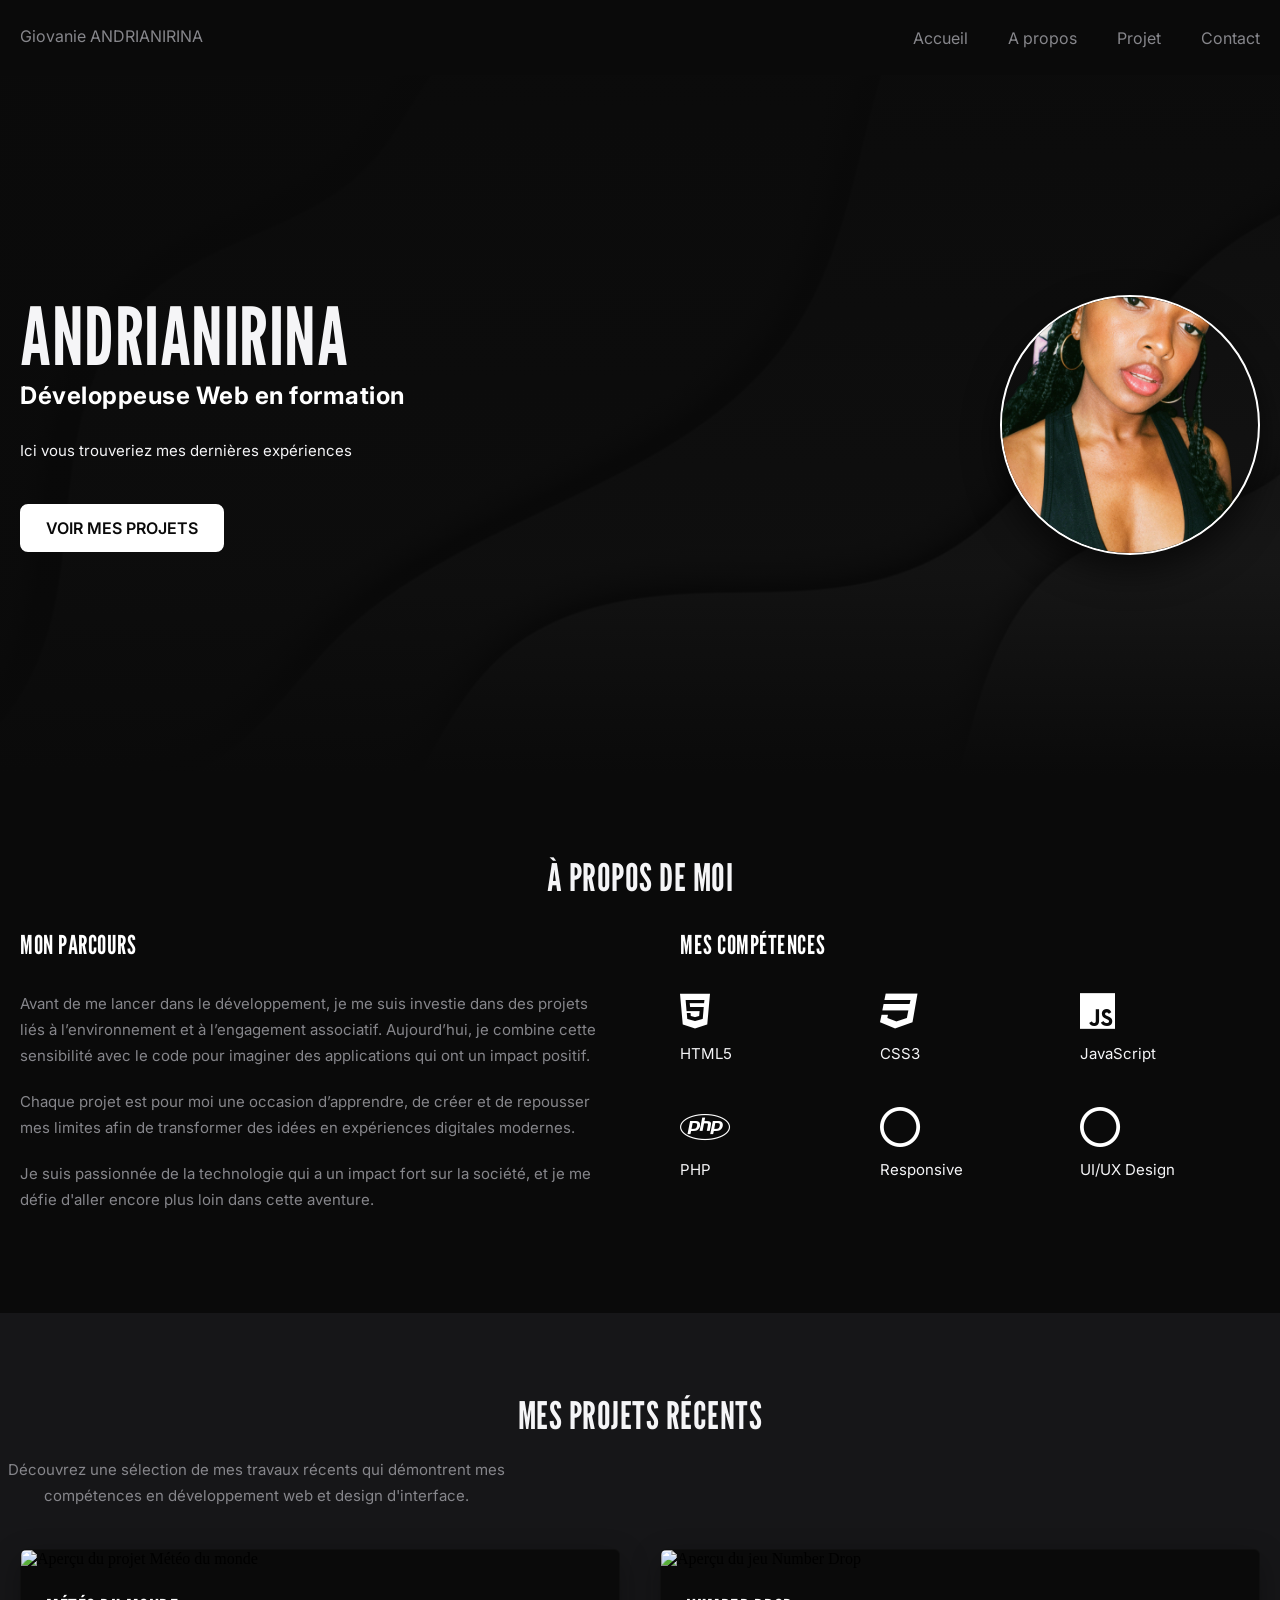
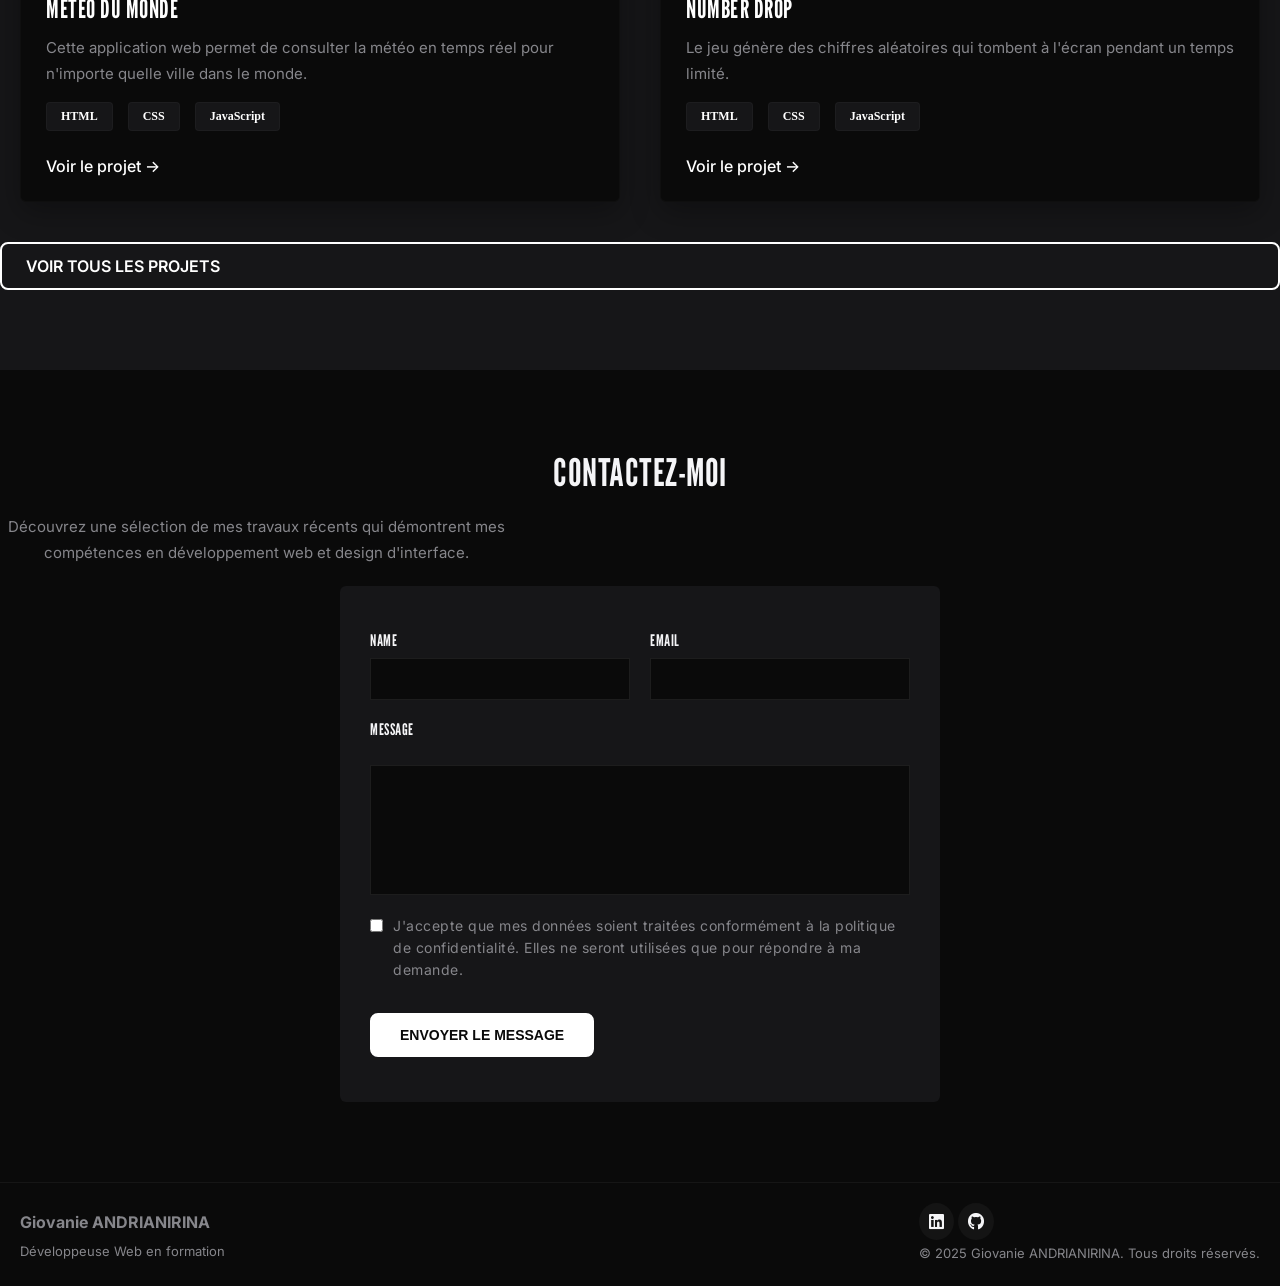
==== index.html @ 3a03ee60 "fix:done" ====
<!DOCTYPE html>
<html lang="fr">
<head>
    <meta charset="UTF-8">
    <meta name="viewport" content="width=device-width, initial-scale=1.0">
    <title>Portfolio - Giovanie ANDRIANIRINA</title>
    <link rel="stylesheet" href="https://cdnjs.cloudflare.com/ajax/libs/font-awesome/6.5.0/css/all.min.css">
    <link rel="stylesheet" href="CSS/style.css">
    <link rel="preconnect" href="https://fonts.googleapis.com">
<link rel="preconnect" href="https://fonts.gstatic.com" crossorigin>
<link href="https://fonts.googleapis.com/css2?family=Archivo:ital,wght@0,100..900;1,100..900&family=Arimo:ital,wght@0,400..700;1,400..700&family=Crimson+Text:ital,wght@0,400;0,600;0,700;1,400;1,600;1,700&family=Inter:ital,opsz,wght@0,14..32,100..900;1,14..32,100..900&family=League+Gothic&family=Montserrat:ital,wght@0,100..900;1,100..900&family=Open+Sans:ital,wght@0,300..800;1,300..800&family=Outfit:wght@100..900&family=Permanent+Marker&family=Prata&family=Raleway:ital,wght@0,100..900;1,100..900&family=Roboto+Mono:ital,wght@0,100..700;1,100..700&family=Roboto:ital,wght@0,100..900;1,100..900&family=Shrikhand&family=Supermercado+One&family=Zen+Dots&display=swap" rel="stylesheet">
</head>
<body>
    <header>
        <div>
            <a href="/">
                Giovanie ANDRIANIRINA
            </a>
            <nav>
                <ul>
                    <li><a href="/">Accueil</a></li>
                    <li><a href="about.html">A propos</a></li>
                    <li><a href="projects.html">Projet</a></li>
                    <li><a href="contact.html">Contact</a></li>
                </ul>
            </nav>
            <i id="burgerMenu" class="fa-solid fa-bars"></i>
        </div>
    </header>

    <main>
        <!-- SECTION 1  -->
        <section id="section1">
            <div class="secdiv1">
                <div>
                    <h1>ANDRIANIRINA</h1>
                    <h2 class="hsec1">Développeuse Web en formation</h2>
                    <p class="psec1">Ici vous trouveriez mes dernières expériences</p>
                    <a class="btn" href="projects.html">Voir mes projets</a>
                </div>
                <img src="img/photo-Photoroom.png" alt="profil">
            </div>
        </section>

        <!-- SECTION 2 : A PROPOS & COMPETENCES -->
        <section id="section2">
            <h2>À propos de moi</h2>
            <div class="divsec2">
                <div class="divsec200">
                    <h3>Mon parcours</h3>
                    <p>Avant de me lancer dans le développement, je me suis investie dans des projets liés à l’environnement et à l’engagement associatif. Aujourd’hui, je combine cette sensibilité avec le code pour imaginer des applications qui ont un impact positif.</p>
                    <p>Chaque projet est pour moi une occasion d’apprendre, de créer et de repousser mes limites afin de transformer des idées en expériences digitales modernes.</p>
                    <p>Je suis passionnée de la technologie qui a un impact fort sur la société, et je me défie d'aller encore plus loin dans cette aventure.</p>   
                </div>
                
                <div class="divsec22">
                    <h3>Mes compétences</h3>
                    <div class="divsec20">
                        <div>
                            <i class="fa-brands fa-html5"></i>
                            <p>HTML5</p>
                        </div>
                        <div>
                            <i class="fa-brands fa-css3"></i>
                            <p>CSS3</p>
                        </div>
                        <div>
                            <i class="fa-brands fa-js"></i>
                            <p>JavaScript</p>
                        </div>
                    </div>
                    <div class="divsec21">
                        <div>
                            <i class="fa-brands fa-php"></i>
                            <p>PHP</p>
                        </div>
                        <div>
                            <i class="fa-regular fa-circle"></i>
                            <p>Responsive</p>
                        </div>
                        <div>
                            <i class="fa-regular fa-circle"></i>
                            <p>UI/UX Design</p>
                        </div>
                    </div>
                </div>
            </div>
        </section>

        <!-- SECTION 3 : PROJETS -->
        <section id="section3">
            <div class="secdiv3">
                <h2>Mes projets récents</h2>
                <p class="psec">Découvrez une sélection de mes travaux récents qui démontrent mes compétences en développement web et design d'interface.</p>
                
                <div class="secdiv30">
                    <article>
                        <img src="img/meteo.png" alt="Aperçu du projet Météo du monde">
                        <div>
                            <h3>Météo du monde</h3>
                            <p>Cette application web permet de consulter la météo en temps réel pour n'importe quelle ville dans le monde.</p>
                            <ul>
                                <li>HTML</li>
                                <li>CSS</li>
                                <li>JavaScript</li>
                            </ul>
                            <a href="#">Voir le projet →</a>
                        </div>
                    </article>

                    <article>
                        <img src="img/numb1-Photoroom.png" alt="Aperçu du jeu Number Drop">
                        <div>
                            <h3>Number Drop</h3>
                            <p>Le jeu génère des chiffres aléatoires qui tombent à l'écran pendant un temps limité.</p>
                            <ul>
                                <li>HTML</li>
                                <li>CSS</li>
                                <li>JavaScript</li>
                            </ul>
                            <a href="#">Voir le projet →</a>
                        </div>
                    </article>
                </div>
                <a class="btn1" href="#">Voir tous les projets</a>
            </div>
        </section>

        <!-- SECTION 4 : CONTACT -->
        <section id="section4">
            <h2>Contactez-moi</h2>
            <p class="psec">Découvrez une sélection de mes travaux récents qui démontrent mes compétences en développement web et design d'interface.</p>
            
            <div class="div500">
                <form action="#">
                    <div class="div501">
                        <div>
                            <label for="nomClient">Name</label> <br>
                            <input type="text" id="nomClient">
                        </div>
                        <div class="formAA">
                            <label for="emailClient">Email</label> <br>
                            <input type="email" id="emailClient">
                        </div>
                    </div>
                    
                    <label for="demande">Message</label> <br>
                    <textarea id="demande" name="message"></textarea>
                    
                    <div class="check">
                        <input type="checkbox" id="rgpd">
                        <label for="rgpd">J'accepte que mes données soient traitées conformément à la politique de confidentialité. Elles ne seront utilisées que pour répondre à ma demande.</label>
                    </div>
                    
                    <button type="submit" class="submit">Envoyer le message</button>
                </form>
            </div>
        </section>
    </main>

    <footer>
        <div class="footerdiv">
            <div>
                <a class="logo" href="/">
                    Giovanie ANDRIANIRINA
                </a>
                <p>Développeuse Web en formation</p>
            </div>
            <div>
                <div class="idiv">
                    <a href="https://www.linkedin.com/in/giovanie-andrianirina-7b397926a/" aria-label="LinkedIn"><i class="fa-brands fa-linkedin"></i></a> 
                    <a href="https://github.com/Jojo123850" aria-label="GitHub"><i class="fa-brands fa-github"></i></a>  
                </div>
                <div>
                    <p>© 2025 Giovanie ANDRIANIRINA. Tous droits réservés.</p>
                </div>
            </div>
        </div>    
    </footer>
</body>
</html>
---- CSS/style.css ----
* {
    margin: 0;
    scroll-behavior: smooth;
    box-sizing: border-box;
}

:root {

    --color1: #0A0A0A;   /* Noir pur ultra-profond */
    --color2: #161618;   /* Gris de fonderie pour les cartes */
    --color3: #FFFFFF;   /* Éléments clés et boutons en blanc pur */
    --color4: #F5F5F7;   /* Texte principal blanc argenté */
    --color5: #86868B;   /* Texte secondaire gris Apple */
    --color6: #DB8084;
}

#burgerMenu {
    display: none;
}

a {
    text-decoration: none;
    color: var(--color5); 
    position: relative;
    padding-bottom: 4px;
    transition: color 0.3s cubic-bezier(0.25, 0.8, 0.25, 1);
}

/* Effet de ligne qui se dessine au survol */
a::after {
    content: '';
    position: absolute;
    width: 100%;
    transform: scaleX(0);
    height: 1px;
    bottom: 0;
    left: 0;
    background-color: var(--color3);
    transform-origin: bottom right;
    transition: transform 0.3s cubic-bezier(0.25, 0.8, 0.25, 1);
}

a:hover {
    color: var(--color3); 
}

a:hover::after {
    transform: scaleX(1);
    transform-origin: bottom left;
}

li {
    list-style: none;
}

ul {
    padding-left: 0;
}

p, a {
    font-family: "Inter", sans-serif;
}

h1, h2, h3, label {
    font-family: "League Gothic", sans-serif;
    text-transform: uppercase;
    letter-spacing: 0.5px;
}

h3, .btn1 {
    color: var(--color3);
}

.btn1 {
    display: block;
       background-color: transparent;
    color: var(--color3);
  
    padding: 12px 24px;
    border: 2px solid var(--color3);
    place-self: center;
    margin-top: 20px;
    font-weight: 600;
    text-transform: uppercase;
    cursor: pointer;
    transition: all 0.3s cubic-bezier(0.25, 0.8, 0.25, 1);
    border-radius: 8px;
}

.btn1:hover {
  background-color: var(--color3); 
    color: var(--color1);
    transform: translateY(-3px);
    box-shadow: 0 10px 20px rgba(255, 255, 255, 0.08);
}

label {
    font-size: 16px;
    color: var(--color4);
}

h1 {
    font-weight: 700;
    font-size: clamp(45px, 7vw, 80px);
    line-height: 0.95;
    color: var(--color4);
}

h2 {
    font-weight: 700;
    font-size: 38px;
    line-height: 44px;
    text-align: center;
    color: var(--color4);
}

p {
    font-weight: 400;
    font-size: 15px;
    line-height: 26px;
    color: var(--color5);
}

i {
    font-size: 40px;
    color: var(--color3);
    transition: transform 0.3s ease;
}

h3 {
    font-weight: 600;
    font-size: 26px;
    line-height: 32px;
}

.btn {
    color: var(--color1);
    background-color: var(--color3);
    padding: 12px 24px;
    border: 2px solid var(--color3);
    display: block;
    place-self: center;
    margin-top: 20px;
    font-weight: 600;
    text-transform: uppercase;
    transition: all 0.3s cubic-bezier(0.25, 0.8, 0.25, 1);
    border-radius: 8px;
}

.btn:hover {
    background-color: transparent;
    color: var(--color3);
    transform: translateY(-3px);
    box-shadow: 0 10px 20px rgba(255, 255, 255, 0.08);
}

.psec {
    padding-top: 20px;
    width: 40%;
    place-self: center;
    padding-bottom: 20px;
    text-align: center;
    color: var(--color5);
}

.submit {
    display: inline-block;              
    font-weight: 600;
    font-size: 14px;
    text-transform: uppercase;
    margin-top: 20px;
    padding: 12px 28px;
    color: var(--color1);
    background-color: var(--color3);
    place-self: flex-start;
    border: 2px solid var(--color3);
    cursor: pointer;
    transition: all 0.3s cubic-bezier(0.25, 0.8, 0.25, 1);
    border-radius: 8px;
}

.submit:hover {
    background-color: transparent;
    color: var(--color3);
    transform: translateY(-2px);
}
            

header {
    background-color:#0A0A0A;
    position: sticky;
    top: 0;
    z-index: 8;
}

header div {
    max-width: 1536px;
    margin: auto;
    height: 75px;
    display: flex;
    justify-content: space-between;
    overflow-x: hidden;
    align-items: center;
    padding: 20px;
}

header div h2, header div p {
    color: #121212;
}

header div h2 a::after {
    display: none; 
}

header nav ul {
    display: flex;
    gap: 40px;
}

header nav ul li a {
color: var(--color5);
}

header nav ul li a:hover {
color: var(--color3);
}

header nav ul li a::after {
    background-color: var(--color3); 
}

header nav ul li {
    opacity: 0;
    transform: translateY(20px);
    animation: fadeInUp 0.6s cubic-bezier(0.25, 1, 0.5, 1) forwards;
}

header nav ul li:nth-child(1) { animation-delay: 0.1s; }
header nav ul li:nth-child(2) { animation-delay: 0.4s; }
header nav ul li:nth-child(3) { animation-delay: 0.6s; }
header nav ul li:nth-child(4) { animation-delay: 0.8s; }



#section1, #sec1page4,#sec1page2 {
    background-image: linear-gradient( to bottom, rgba(10, 10, 10, 0.96) 0%, rgba(10, 10, 10, 0.88) 70%,var(--color1) 100%), url(../img/grisfonce.jpg);
    background-repeat: no-repeat;
    background-size: cover;
    background-position: center;
    width: 100%;
    height: 700px;
    align-content: center;
     overflow-x: hidden;  
}

#section1 .secdiv1, #sec1page4 .secdiv1 {
    max-width: 1536px;
    margin: auto;
    display: flex;
    flex-wrap: wrap;
    justify-content: space-between;
    align-items: center;
    padding: 20px;
}


#section1 .secdiv1 div {
    opacity: 0;
    transform: translateY(30px);
    animation: fadeInUp 0.8s cubic-bezier(0.25, 1, 0.5, 1) forwards;
    animation-delay: 0.5s;
}

#section1 .secdiv1 h2, #sec1page4 .secdiv1 h2 {
    padding-bottom: 20px;
    color: var(--color3);
    text-align: start;
    font-family: "Inter", sans-serif; 
    text-transform: none;
    font-size: 24px;
}

#section1 .secdiv1 p, #sec1page4 .secdiv1 p {
    padding-bottom: 20px;
    color: var(--color4);
}

#section1 .secdiv1 .btn, #sec1page4 .secdiv1 .btn {
    display: inline-block;
}

#section1 .secdiv1 img, #sec1page4 .secdiv1 img {
    width: 260px;
    height: 260px;
    object-fit: cover;
    border-radius: 50%;
    border: 2px solid var(--color3);
    box-shadow: 0px 15px 35px rgba(0,0,0,0.6);
    
    opacity: 0;
    transform: scale(0.9);
    animation: fadeInScale 0.8s cubic-bezier(0.25, 1, 0.5, 1) forwards;
    animation-delay: 0.7s;
}

/* SECTION 2 - À PROPOS & COMPÈTENCES */
#section2 {
    max-width: 1536px;
    margin: auto;
    padding: 20px;
    padding-top: 80px;
    padding-bottom: 80px;
    overflow-x: hidden;
    background-color: var(--color1);
}

#section2 h2 {
    padding-bottom: 30px;
}

#section2 .divsec200 h3 {
    padding-bottom: 30px;
}

#section2 .divsec200 p {
    padding-bottom: 20px;
    color: var(--color5);
}

.divsec2 {
    display: grid;
    grid-template-columns: 1fr 1fr;
    gap: 80px;
}

.divsec2 h3 {
    padding-bottom: 30px;
}

.divsec2 .divsec20, .divsec2 .divsec21 {
    display: grid;
    grid-template-columns: 1fr 1fr 1fr;
    gap: 20px;
    padding-bottom: 40px;
}


.divsec2 .divsec20 article, .divsec2 .divsec21 article {
    text-align-last: center;
    background-color: var(--color2);
    padding: 25px 15px;
    border-radius: 4px;
    border: 1px solid rgba(255, 255, 255, 0.02);
    transition: all 0.4s cubic-bezier(0.25, 0.8, 0.25, 1);

    opacity: 0;
    transform: translateY(30px);
    animation: fadeInUp 0.7s cubic-bezier(0.25, 1, 0.5, 1) forwards;
}


.divsec2 .divsec20 article:hover, .divsec2 .divsec21 article:hover {
    transform: translateY(-6px);
    border-color: rgba(255, 255, 255, 0.1);
    box-shadow: 0 12px 24px rgba(0, 0, 0, 0.5);
}

.divsec2 .divsec20 article:hover i, .divsec2 .divsec21 article:hover i {
    transform: scale(1.1);
}

.divsec2 .divsec20 p, .divsec2 .divsec21 p {
    font-size: 15px;
    color: var(--color4);
    margin-top: 10px;
}

/* SECTION 3 - PROJETS */
#section3 {
    background-color: var(--color2); 
    overflow-x: hidden;
}

#section3 .secdiv3 {
    max-width: 1536px;
    margin: auto;
    padding-top: 80px;
    padding-bottom: 80px;
}

#section3 .secdiv30 {
    display: grid;
    grid-template-columns: 1fr 1fr;
    padding-top: 30px;
    gap: 40px;
    padding: 20px;
}

#section3 .secdiv30 article {
    background-color: var(--color1); 
    box-shadow: 0px 10px 30px rgba(0, 0, 0, 0.3);
    border-radius: 6px;
    border: 1px solid rgba(255, 255, 255, 0.02);
    overflow: hidden;
    transition: all 0.4s cubic-bezier(0.25, 0.8, 0.25, 1);
}

#section3 .secdiv30 article:hover {
    transform: translateY(-4px);
    box-shadow: 0px 20px 40px rgba(0, 0, 0, 0.6);
    border-color: rgba(255, 255, 255, 0.08);
}

#section3 .secdiv30 article img {
    width: 100%; 
    height: 256px;
    object-fit: cover;
}

#section3 .secdiv30 article div {
    padding: 25px;
}

#section3 .secdiv30 article div h3 {
    margin-bottom: 10px;
}

#section3 .secdiv30 article div p {
    font-size: 15px;
    color: var(--color5);
}

#section3 .secdiv30 article div ul {
    display: flex;
    flex-wrap: wrap;
    gap: 15px;
    margin-bottom: 25px;
    margin-top: 15px;
}

#section3 .secdiv30 article div ul li {
    border-radius: 4px;
    background-color: var(--color2);
    color: var(--color3); 
    font-weight: 600;
    font-size: 12px;
    padding: 6px 14px;
    border: 1px solid rgba(255, 255, 255, 0.03);
}

#section3 .secdiv30 article div a {
    color: var(--color3);
    font-weight: 500;
}

/* SECTION 4 - CONTACT */
#section4 {
    max-width: 1536px;
    margin: auto;
    padding: 80px 0;
    overflow-x: hidden;
    background-color: var(--color1);
}

#section4 .div500 form {
    background-color: var(--color2); 
    padding: 45px 30px;
    max-width: 600px;
    margin: auto;
    display: grid;
    width: 100%;
    box-sizing: border-box;
    border-radius: 6px;
}

#section4 .div500 form input,
#section4 .div500 form textarea {
    width: 100%;
    padding: 12px;
    box-sizing: border-box;
    margin-top: 8px;
    background-color: var(--color1);
    border: 1px solid rgba(255, 255, 255, 0.08);
    color: var(--color4);
    font-family: "Inter", sans-serif;
    transition: border-color 0.3s ease;
}

#section4 .div500 form input:focus,
#section4 .div500 form textarea:focus {
    outline: none;
    border-color: var(--color3);
}

#section4 .div500 form textarea {
    height: 130px;
    resize: none;
}

#section4 .div500 form .div501 {
    display: grid;
    grid-template-columns: 1fr 1fr;
    gap: 20px;
    padding-bottom: 20px;
}

#section4 .div500 form .check {
    height: fit-content;
    display: flex;
    align-items: flex-start;
    gap: 10px;
    padding-top: 20px;
}

#section4 .div500 form .check label {
    color: var(--color5);
    font-size: 14px;
    margin-bottom: 12px;
    line-height: 22px; 
    font-family: "Inter", sans-serif;
    text-transform: none;
}

#section4 .div500 form .check input {
    width: auto;
    margin-top: 4px;
}

/* FOOTER */
footer {
    background-color: var(--color1);
    border-top: 1px solid rgba(255, 255, 255, 0.05);
    align-content: center;
}

footer .footerdiv {
    max-width: 1536px;
    margin: auto;
    display: flex;
    justify-content: space-between;
    align-items: center;
    flex-wrap: wrap;
    padding: 20px;
}

footer .footerdiv .logo {
    font-family: "Inter", sans-serif;
    font-weight: 700;
    font-size: 16px;
    line-height: 32px;
    color: var(--color5);
}

footer .footerdiv p {
    color: var(--color5);
    font-size: 13px;
}

footer .footerdiv .idiv {
    justify-self: end;
}

footer .footerdiv .idiv a > i {
    font-size: 17px;
    border-color: transparent;
    background-color: rgba(255, 255, 255, 0.04);
    color: var(--color4);
    padding: 10px;
    border-radius: 50%;
    transition: all 0.3s cubic-bezier(0.25, 0.8, 0.25, 1);
}

footer .footerdiv .idiv a > i:hover {
    background-color: var(--color3);
    color: var(--color1);
    transform: scale(1.1);
}


@keyframes fadeInUp {
    from {
        opacity: 0;
        transform: translateY(25px);
    }
    to {
        opacity: 1;
        transform: translateY(0);
    }
}

@keyframes fadeInScale {
    from {
        opacity: 0;
        transform: scale(0.9);
    }
    to {
        opacity: 1;
        transform: scale(1);
    }
}



#sec1page2 div {
    max-width: 1440px;
    margin: auto;
    position: relative;
    width: 100%;
    max-width: 900px;
    text-align: center;
}


#sec1page2 h1 {
    position: relative;
    z-index: 2; 
    font-size: 60px;
    font-weight: 800;
  color: var(--color3);
  text-align: center;
}

/* Ton image de profil en arrière-plan */
#sec1page2 img {
    position: absolute;
    top: 50%;
    left: 80%;
    transform: translate(-50%, -50%);
    object-fit: cover;
    width: 400px; 
    height: auto;
    z-index: 1;

}
#sec2page2 {
    max-width: 1536px;
    margin: auto;
    padding: 80px 20px;
    background-color: var(--color1);
}

#sec2page2 h2 {
    margin-bottom: 40px;
}

#sec2page2 > div {
    display: flex;
    justify-content: space-between;
    align-items: flex-start;
    gap: 40px;
}

/* #sec2page2 div {
    flex: 1.2;
} */

#sec2page2 div p {
    font-size: 16px;
    line-height: 28px;
    color: var(--color5);
    /* margin-bottom: 25px; */
    width: 90%;
    text-align: justify;
}

#sec2page2 img {
    width: 100%;
    max-width: 440px;
    height: 340px;
    object-fit: cover;
    border-radius: 6px;
    box-shadow: 0px 15px 35px rgba(0,0,0,0.5);
    border-radius: 16px;
}
#sec3page2{
    .sec3page2div{
        max-width: 1536px;
        margin: auto;
    }
}
#sec4page2 {
    max-width: 1536px;
    margin: auto;
    padding: 80px 20px;
    background-color: var(--color1);
}

#sec4page2 h3 {
    padding-top: 20px;
    padding-left: 20px;
}

#sec4page2 ul {
    padding-top: 20px;
    padding-left: 20px;
}


.artpage2 {
    display: grid;
    grid-template-columns: 1fr 1fr;
    gap: 40px;
    margin-top: 40px;
}

.artpage2 article {
    background-color: var(--color2);
    box-shadow: 0px 10px 30px rgba(0,0,0,0.3);
    border-radius: 6px;
    overflow: hidden; 
    transition: all 0.4s cubic-bezier(0.25, 0.8, 0.25, 1);
}

.artpage2 article:hover {
    transform: translateY(-4px);
    box-shadow: 0px 20px 40px rgba(0, 0, 0, 0.5);
}

.artpage2 article img {
    width: 100%;
    object-fit: cover;
    height: 200px;
}

.artpage2 article div {
    padding: 20px;
}

.art1page2 {
    display: grid;
    grid-template-columns: 1fr 1fr 1fr;
    gap: 40px;
    margin-top: 40px;
}

.art1page2 article {
    background-color: var(--color2);
    box-shadow: 0px 10px 30px rgba(0,0,0,0.3);
    border-radius: 6px;
    overflow: hidden;
    transition: all 0.4s cubic-bezier(0.25, 0.8, 0.25, 1);
}

.art1page2 article:hover {
    transform: translateY(-4px);
    box-shadow: 0px 20px 40px rgba(0, 0, 0, 0.5);
}

.art1page2 article img {
    width: 100%;
    object-fit: cover;
    height: 200px;
}

.art1page2 article div {
    padding: 20px;
}

/* SECTION 3 PARCOURS */
#sec3page2 {
    background-color: var(--color2);
    padding: 80px 20px;
}

#sec3page2 .artpage2 article {
    padding: 25px;
    background-color: var(--color1);
}


#sec1page4 div {
    text-align: center;
}

#sec1page4 div p {
    padding-top: 20px;
    color: var(--color4);
}

#section3 .hsec3 {
    padding-top: 80px;
}

#section3 .psec3 {
    padding-top: 40px;
    text-align: center;
}

/* RESPONSIVE DESIGN */
@media screen and (max-width: 1024px) {
    h1 {
        font-size: 48px;
        line-height: 52px;
    }

    .psec {
        width: 70%;
    }

    #sec3page2 .artpage2, 
    .art1page2 {
        grid-template-columns: 1fr;
    }
}

@media screen and (max-width: 767px) {
    header #burgerMenu {
        display: block;
        font-size: 20px;
        color: #121212; 
    }

    header nav ul {
        display: none;
    }

    #sec1page2 div {
        flex-direction: column;
        text-align: center;
        gap: 20px;
    }

    #sec1page2 h1 {
        position: static;
        width: 100%;
        font-size: 34px;
    }

    #sec1page2 img {
        width: 70%;
    }

    #sec2page2 > div {
        flex-direction: column;
        align-items: center;
        gap: 30px;
    }

    #sec2page2 div p {
        width: 100%;
    }

    #sec2page2 article {
        width: 100%;
    }

    #sec2page2 img {
        width: 100%;
        max-width: 100%;
    }

    #sec3page2 .artpage2,
    #sec4page2 .art1page2 {
        grid-template-columns: 1fr;
        gap: 40px;
    }

    #section2 .divsec2 {
        grid-template-columns: 1fr;
    }

    #section3 {
        padding: 0;
    }

    #section3 .secdiv30 {
        padding: 0;
        grid-template-columns: 1fr;
    }

    #section4 h2 {
        padding: 20px;
        justify-self: start;
    }

    #section4 .div501 {
        grid-template-columns: 1fr;
    }

    h2 {
        padding: 20px;
        justify-self: start;
    }

    .psec {
        padding: 20px;
        width: 90%;
        text-align: justify;
    }

    .btn {
        margin-top: 50px;
    }

    .footerdiv {
        display: grid;
        grid-template-columns: 1fr;
        text-align: center;
        gap: 20px;
    }
}
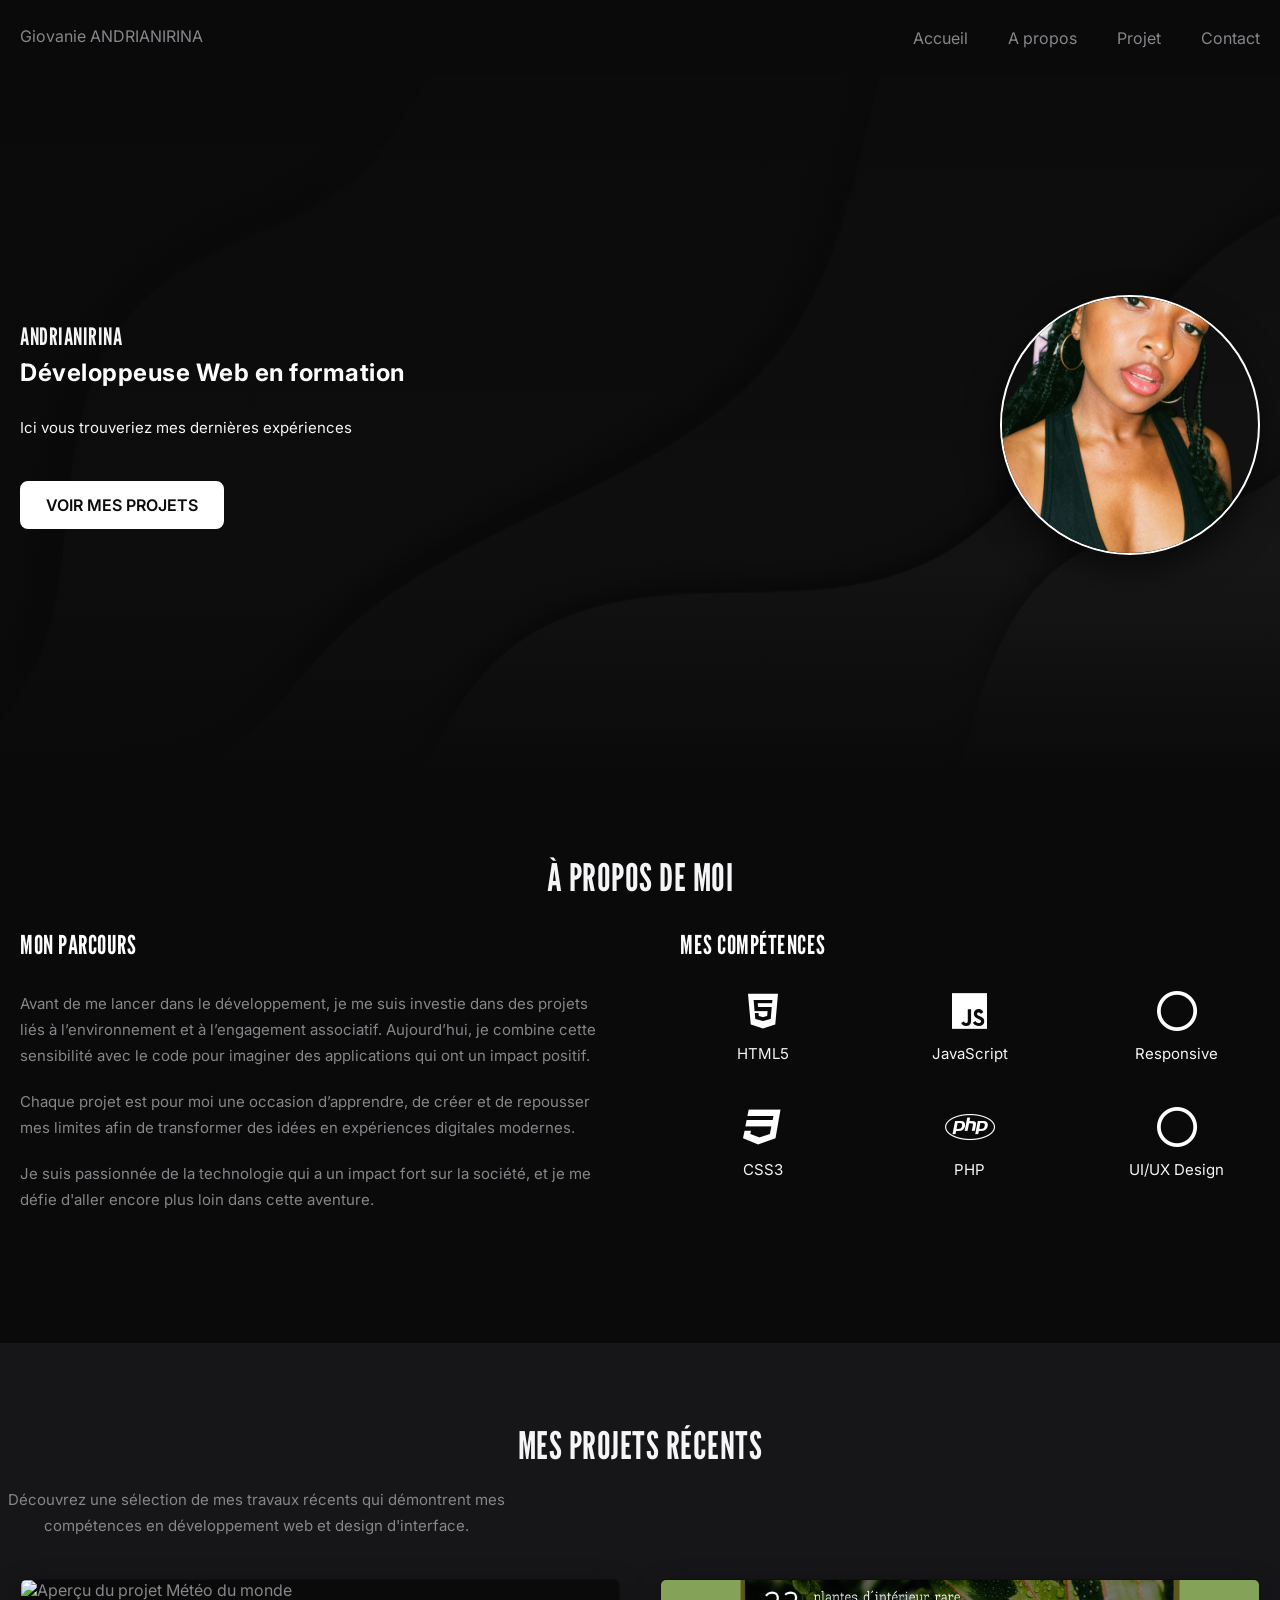
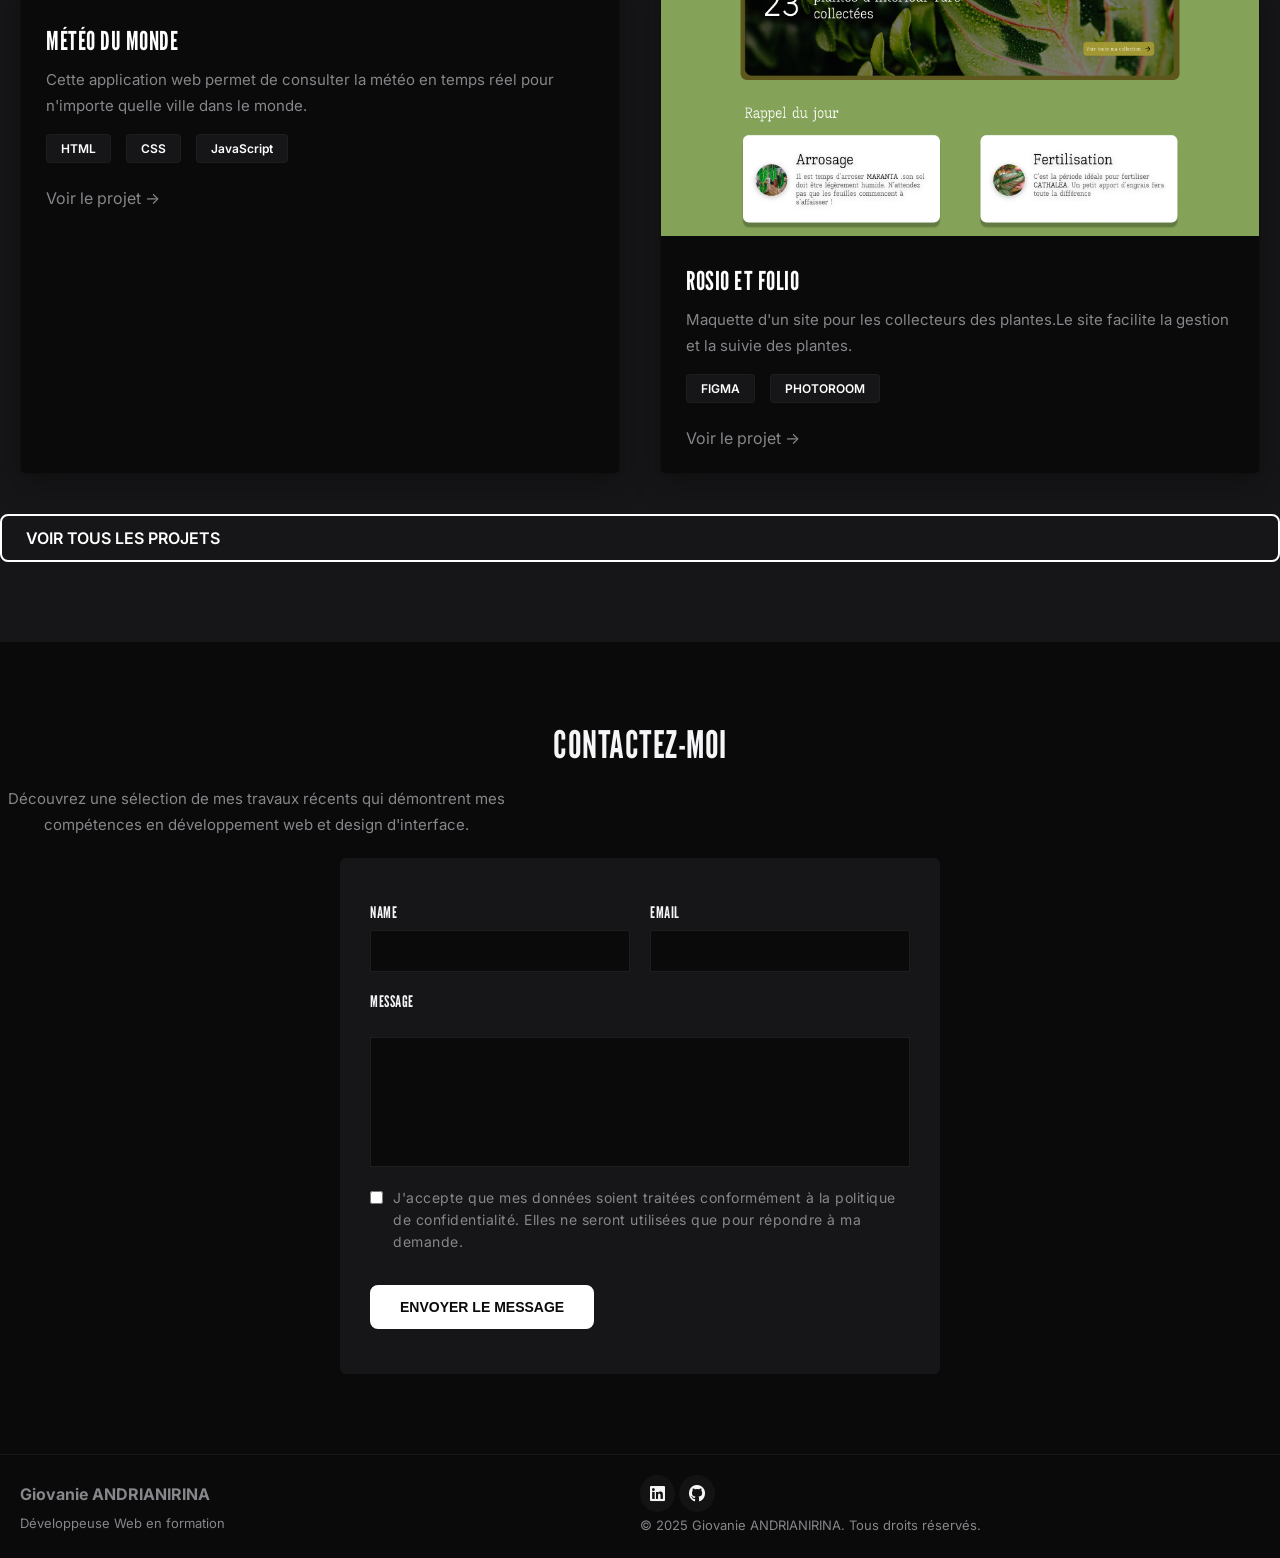
==== commit 3972beaf: "fix:all done" ====
--- a/index.html
+++ b/index.html
@@ -55,32 +55,38 @@
                 
                 <div class="divsec22">
                     <h3>Mes compétences</h3>
-                    <div class="divsec20">
-                        <div>
-                            <i class="fa-brands fa-html5"></i>
-                            <p>HTML5</p>
+                    <div class="divsec220">
+                        <div class="divsec20">
+                            <div>
+                                <i class="fa-brands fa-html5"></i>
+                                <p>HTML5</p>
+                            </div>
+                            <div>
+                                <i class="fa-brands fa-css3"></i>
+                                <p>CSS3</p>
+                            </div>
                         </div>
-                        <div>
-                            <i class="fa-brands fa-css3"></i>
-                            <p>CSS3</p>
+                        <div class="divsec21">
+                            <div>
+                                <i class="fa-brands fa-js"></i>
+                                <p>JavaScript</p>
+                            </div>
+                            <div>
+                                <i class="fa-brands fa-php"></i>
+                                <p>PHP</p>
+                            </div>
                         </div>
-                        <div>
-                            <i class="fa-brands fa-js"></i>
-                            <p>JavaScript</p>
-                        </div>
-                    </div>
-                    <div class="divsec21">
-                        <div>
-                            <i class="fa-brands fa-php"></i>
-                            <p>PHP</p>
-                        </div>
-                        <div>
-                            <i class="fa-regular fa-circle"></i>
-                            <p>Responsive</p>
-                        </div>
-                        <div>
-                            <i class="fa-regular fa-circle"></i>
-                            <p>UI/UX Design</p>
+    
+                        <div class="divsec221">
+            
+                            <div>
+                                <i class="fa-regular fa-circle"></i>
+                                <p>Responsive</p>
+                            </div>
+                            <div>
+                                <i class="fa-regular fa-circle"></i>
+                                <p>UI/UX Design</p>
+                            </div>
                         </div>
                     </div>
                 </div>
@@ -94,35 +100,39 @@
                 <p class="psec">Découvrez une sélection de mes travaux récents qui démontrent mes compétences en développement web et design d'interface.</p>
                 
                 <div class="secdiv30">
-                    <article>
-                        <img src="img/meteo.png" alt="Aperçu du projet Météo du monde">
-                        <div>
-                            <h3>Météo du monde</h3>
-                            <p>Cette application web permet de consulter la météo en temps réel pour n'importe quelle ville dans le monde.</p>
-                            <ul>
-                                <li>HTML</li>
-                                <li>CSS</li>
-                                <li>JavaScript</li>
-                            </ul>
-                            <a href="#">Voir le projet →</a>
-                        </div>
-                    </article>
+                    <div class="div30">
+                        <a  href="https://jojo123850.github.io/M-t-o/">
+                            <img src="img/meteo.png" alt="Aperçu du projet Météo du monde">
+                            <div>
+                                <h3>Météo du monde</h3>
+                                <p>Cette application web permet de consulter la météo en temps réel pour n'importe quelle ville dans le monde.</p>
+                                <ul>
+                                    <li>HTML</li>
+                                    <li>CSS</li>
+                                    <li>JavaScript</li>
+                                </ul>
+                                <span>Voir le projet →</span>
+                            </div>
+                        </a>
+                    </div>
 
-                    <article>
-                        <img src="img/numb1-Photoroom.png" alt="Aperçu du jeu Number Drop">
-                        <div>
-                            <h3>Number Drop</h3>
-                            <p>Le jeu génère des chiffres aléatoires qui tombent à l'écran pendant un temps limité.</p>
-                            <ul>
-                                <li>HTML</li>
-                                <li>CSS</li>
-                                <li>JavaScript</li>
-                            </ul>
-                            <a href="#">Voir le projet →</a>
-                        </div>
-                    </article>
+                    <div class="div30">
+                        <a href="https://www.figma.com/design/Xdx1nTCN4vUjDWHxYKu2yQ/Rose-Folio?t=Odwl8aSvwLU2ypdu-0">
+                            <img src="img/accueilfigma.png" alt="Aperçu du jeu Number Drop">
+                            <div>
+                                <h3>Rosio et Folio</h3>
+                                <p>Maquette d'un site pour les collecteurs des plantes.Le site facilite la gestion et la suivie  des plantes.</p>
+                                <ul>
+                                    <li>FIGMA</li>
+                                    <li>PHOTOROOM</li>
+                                </ul>
+                                <span>Voir le projet →</span>
+                            </div>
+
+                        </a>
+                    </div>
                 </div>
-                <a class="btn1" href="#">Voir tous les projets</a>
+                <a class="btn1" href="projects.html">Voir tous les projets</a>
             </div>
         </section>
 
@@ -172,7 +182,7 @@
                     <a href="https://github.com/Jojo123850" aria-label="GitHub"><i class="fa-brands fa-github"></i></a>  
                 </div>
                 <div>
-                    <p>© 2025 Giovanie ANDRIANIRINA. Tous droits réservés.</p>
+                    <p class="pdiv">© 2025 Giovanie ANDRIANIRINA. Tous droits réservés.</p>
                 </div>
             </div>
         </div>    
--- a/CSS/style.css
+++ b/CSS/style.css
@@ -4,13 +4,14 @@
     box-sizing: border-box;
 }
 
+/* GENERAL */
 :root {
 
-    --color1: #0A0A0A;   /* Noir pur ultra-profond */
-    --color2: #161618;   /* Gris de fonderie pour les cartes */
-    --color3: #FFFFFF;   /* Éléments clés et boutons en blanc pur */
-    --color4: #F5F5F7;   /* Texte principal blanc argenté */
-    --color5: #86868B;   /* Texte secondaire gris Apple */
+    --color1: #0A0A0A; 
+    --color2: #161618;  
+    --color3: #FFFFFF;   
+    --color4: #F5F5F7;   
+    --color5: #86868B;  
     --color6: #DB8084;
 }
 
@@ -73,7 +74,7 @@
 
 .btn1 {
     display: block;
-       background-color: transparent;
+    background-color: transparent;
     color: var(--color3);
   
     padding: 12px 24px;
@@ -101,8 +102,6 @@
 
 h1 {
     font-weight: 700;
-    font-size: clamp(45px, 7vw, 80px);
-    line-height: 0.95;
     color: var(--color4);
 }
 
@@ -185,7 +184,7 @@
     transform: translateY(-2px);
 }
             
-
+/* HEADER */
 header {
     background-color:#0A0A0A;
     position: sticky;
@@ -235,6 +234,7 @@
     animation: fadeInUp 0.6s cubic-bezier(0.25, 1, 0.5, 1) forwards;
 }
 
+/* EFFET SURVOL */
 header nav ul li:nth-child(1) { animation-delay: 0.1s; }
 header nav ul li:nth-child(2) { animation-delay: 0.4s; }
 header nav ul li:nth-child(3) { animation-delay: 0.6s; }
@@ -250,7 +250,7 @@
     width: 100%;
     height: 700px;
     align-content: center;
-     overflow-x: hidden;  
+     /* overflow-x: hidden;   */
 }
 
 #section1 .secdiv1, #sec1page4 .secdiv1 {
@@ -336,13 +336,19 @@
 .divsec2 h3 {
     padding-bottom: 30px;
 }
-
-.divsec2 .divsec20, .divsec2 .divsec21 {
+.divsec220{
     display: grid;
     grid-template-columns: 1fr 1fr 1fr;
-    gap: 20px;
+    gap: 40px;
     padding-bottom: 40px;
 }
+.divsec20, .divsec21, .divsec221{
+        text-align-last: center;
+        gap: 40px;
+
+    }
+
+
 
 
 .divsec2 .divsec20 article, .divsec2 .divsec21 article {
@@ -369,10 +375,11 @@
     transform: scale(1.1);
 }
 
-.divsec2 .divsec20 p, .divsec2 .divsec21 p {
+.divsec2 .divsec20 p, .divsec2 .divsec21 p, .divsec2 .divsec221 p {
     font-size: 15px;
     color: var(--color4);
     margin-top: 10px;
+    padding-bottom: 40px;
 }
 
 /* SECTION 3 - PROJETS */
@@ -396,7 +403,7 @@
     padding: 20px;
 }
 
-#section3 .secdiv30 article {
+#section3 .secdiv30 .div30 {
     background-color: var(--color1); 
     box-shadow: 0px 10px 30px rgba(0, 0, 0, 0.3);
     border-radius: 6px;
@@ -405,32 +412,32 @@
     transition: all 0.4s cubic-bezier(0.25, 0.8, 0.25, 1);
 }
 
-#section3 .secdiv30 article:hover {
+#section3 .secdiv30 .div30:hover {
     transform: translateY(-4px);
     box-shadow: 0px 20px 40px rgba(0, 0, 0, 0.6);
     border-color: rgba(255, 255, 255, 0.08);
 }
 
-#section3 .secdiv30 article img {
+#section3 .secdiv30 .div30 img {
     width: 100%; 
     height: 256px;
     object-fit: cover;
 }
 
-#section3 .secdiv30 article div {
+#section3 .secdiv30 .div30 div {
     padding: 25px;
 }
 
-#section3 .secdiv30 article div h3 {
+#section3 .secdiv30 .div30 div h3 {
     margin-bottom: 10px;
 }
 
-#section3 .secdiv30 article div p {
+#section3 .secdiv30 .div30 div p {
     font-size: 15px;
     color: var(--color5);
 }
 
-#section3 .secdiv30 article div ul {
+#section3 .secdiv30 .div30 div ul {
     display: flex;
     flex-wrap: wrap;
     gap: 15px;
@@ -438,7 +445,7 @@
     margin-top: 15px;
 }
 
-#section3 .secdiv30 article div ul li {
+#section3 .secdiv30 .div30 div ul li {
     border-radius: 4px;
     background-color: var(--color2);
     color: var(--color3); 
@@ -448,7 +455,7 @@
     border: 1px solid rgba(255, 255, 255, 0.03);
 }
 
-#section3 .secdiv30 article div a {
+#section3 .secdiv30 .div30 div a {
     color: var(--color3);
     font-weight: 500;
 }
@@ -536,8 +543,8 @@
 footer .footerdiv {
     max-width: 1536px;
     margin: auto;
-    display: flex;
-    justify-content: space-between;
+display: grid;
+grid-template-columns: 1fr 1Fr;
     align-items: center;
     flex-wrap: wrap;
     padding: 20px;
@@ -559,7 +566,9 @@
 footer .footerdiv .idiv {
     justify-self: end;
 }
-
+.pdiv{
+    justify-self: end;
+}
 footer .footerdiv .idiv a > i {
     font-size: 17px;
     border-color: transparent;
@@ -576,7 +585,7 @@
     transform: scale(1.1);
 }
 
-
+/* APPARTION AVEC MOUVEMENT VERS LE HAUT */
 @keyframes fadeInUp {
     from {
         opacity: 0;
@@ -588,6 +597,7 @@
     }
 }
 
+/* APPARTION AVEC EFFET ZOOM */
 @keyframes fadeInScale {
     from {
         opacity: 0;
@@ -600,7 +610,7 @@
 }
 
 
-
+/* PAGE A PROPOS */
 #sec1page2 div {
     max-width: 1440px;
     margin: auto;
@@ -620,11 +630,11 @@
   text-align: center;
 }
 
-/* Ton image de profil en arrière-plan */
+
 #sec1page2 img {
     position: absolute;
     top: 50%;
-    left: 80%;
+     left: 30%; 
     transform: translate(-50%, -50%);
     object-fit: cover;
     width: 400px; 
@@ -632,6 +642,7 @@
     z-index: 1;
 
 }
+
 #sec2page2 {
     max-width: 1536px;
     margin: auto;
@@ -650,15 +661,12 @@
     gap: 40px;
 }
 
-/* #sec2page2 div {
-    flex: 1.2;
-} */
+
 
 #sec2page2 div p {
     font-size: 16px;
     line-height: 28px;
     color: var(--color5);
-    /* margin-bottom: 25px; */
     width: 90%;
     text-align: justify;
 }
@@ -672,12 +680,12 @@
     box-shadow: 0px 15px 35px rgba(0,0,0,0.5);
     border-radius: 16px;
 }
-#sec3page2{
-    .sec3page2div{
+
+.sec3page2div{
         max-width: 1536px;
         margin: auto;
     }
-}
+
 #sec4page2 {
     max-width: 1536px;
     margin: auto;
@@ -693,6 +701,9 @@
 #sec4page2 ul {
     padding-top: 20px;
     padding-left: 20px;
+}
+#sec4page2 li{
+    color: var(--color5);
 }
 
 
@@ -756,7 +767,7 @@
     padding: 20px;
 }
 
-/* SECTION 3 PARCOURS */
+/* PAGE PARCOURS */
 #sec3page2 {
     background-color: var(--color2);
     padding: 80px 20px;
@@ -786,7 +797,7 @@
     text-align: center;
 }
 
-/* RESPONSIVE DESIGN */
+/* RESPONSIVE TABLETTE */
 @media screen and (max-width: 1024px) {
     h1 {
         font-size: 48px;
@@ -802,6 +813,8 @@
         grid-template-columns: 1fr;
     }
 }
+
+/* RESPONSIVE MOBILE */
 
 @media screen and (max-width: 767px) {
     header #burgerMenu {
@@ -813,19 +826,47 @@
     header nav ul {
         display: none;
     }
-
+    #section1 .secdiv1{
+        display: grid;
+        grid-template-columns: 1fr;
+        gap: 40px;
+    }
+    .secdiv1 h2{
+        padding-left: 0;
+    }
+    .secdiv1 img{
+        justify-self: center;
+    }
+ 
     #sec1page2 div {
         flex-direction: column;
         text-align: center;
         gap: 20px;
     }
-
+    .secdiv1 img{
+        width:200px;
+        height: 200px;
+    }
     #sec1page2 h1 {
         position: static;
         width: 100%;
         font-size: 34px;
     }
-
+    #sec2page2,#sec3page2, #sec4page2{
+        padding: 0;
+       
+    }
+    #sec2page2,#sec3page2, #sec4page2 p{
+            padding: 20px;
+        
+
+    }
+    #sec3page2{
+        padding-top: 40px;
+    }
+#sec4page2{
+    padding-top: 40px;
+}
     #sec1page2 img {
         width: 70%;
     }
@@ -884,18 +925,36 @@
 
     .psec {
         padding: 20px;
-        width: 90%;
-        text-align: justify;
+        width: 100%;
     }
 
     .btn {
         margin-top: 50px;
     }
-
-    .footerdiv {
+    .btn1{
+        margin-top: 40px;
+    }
+    .divsec220{
         display: grid;
+        grid-template-columns: 1fr ;
+        text-align: center;
+    }
+    .divsec20, .divsec21, .divsec221{
+        display: grid;
+        grid-template-columns: 1fr 1fr;
+        text-align-last: center;
+    }
+    footer .footerdiv {
+         display: grid;
         grid-template-columns: 1fr;
+        justify-content: center;
+        align-items: center;
         text-align: center;
         gap: 20px;
+
+    }
+   footer .footerdiv .idiv{
+        justify-self: center;
+        padding-bottom: 40px;
     }
 }
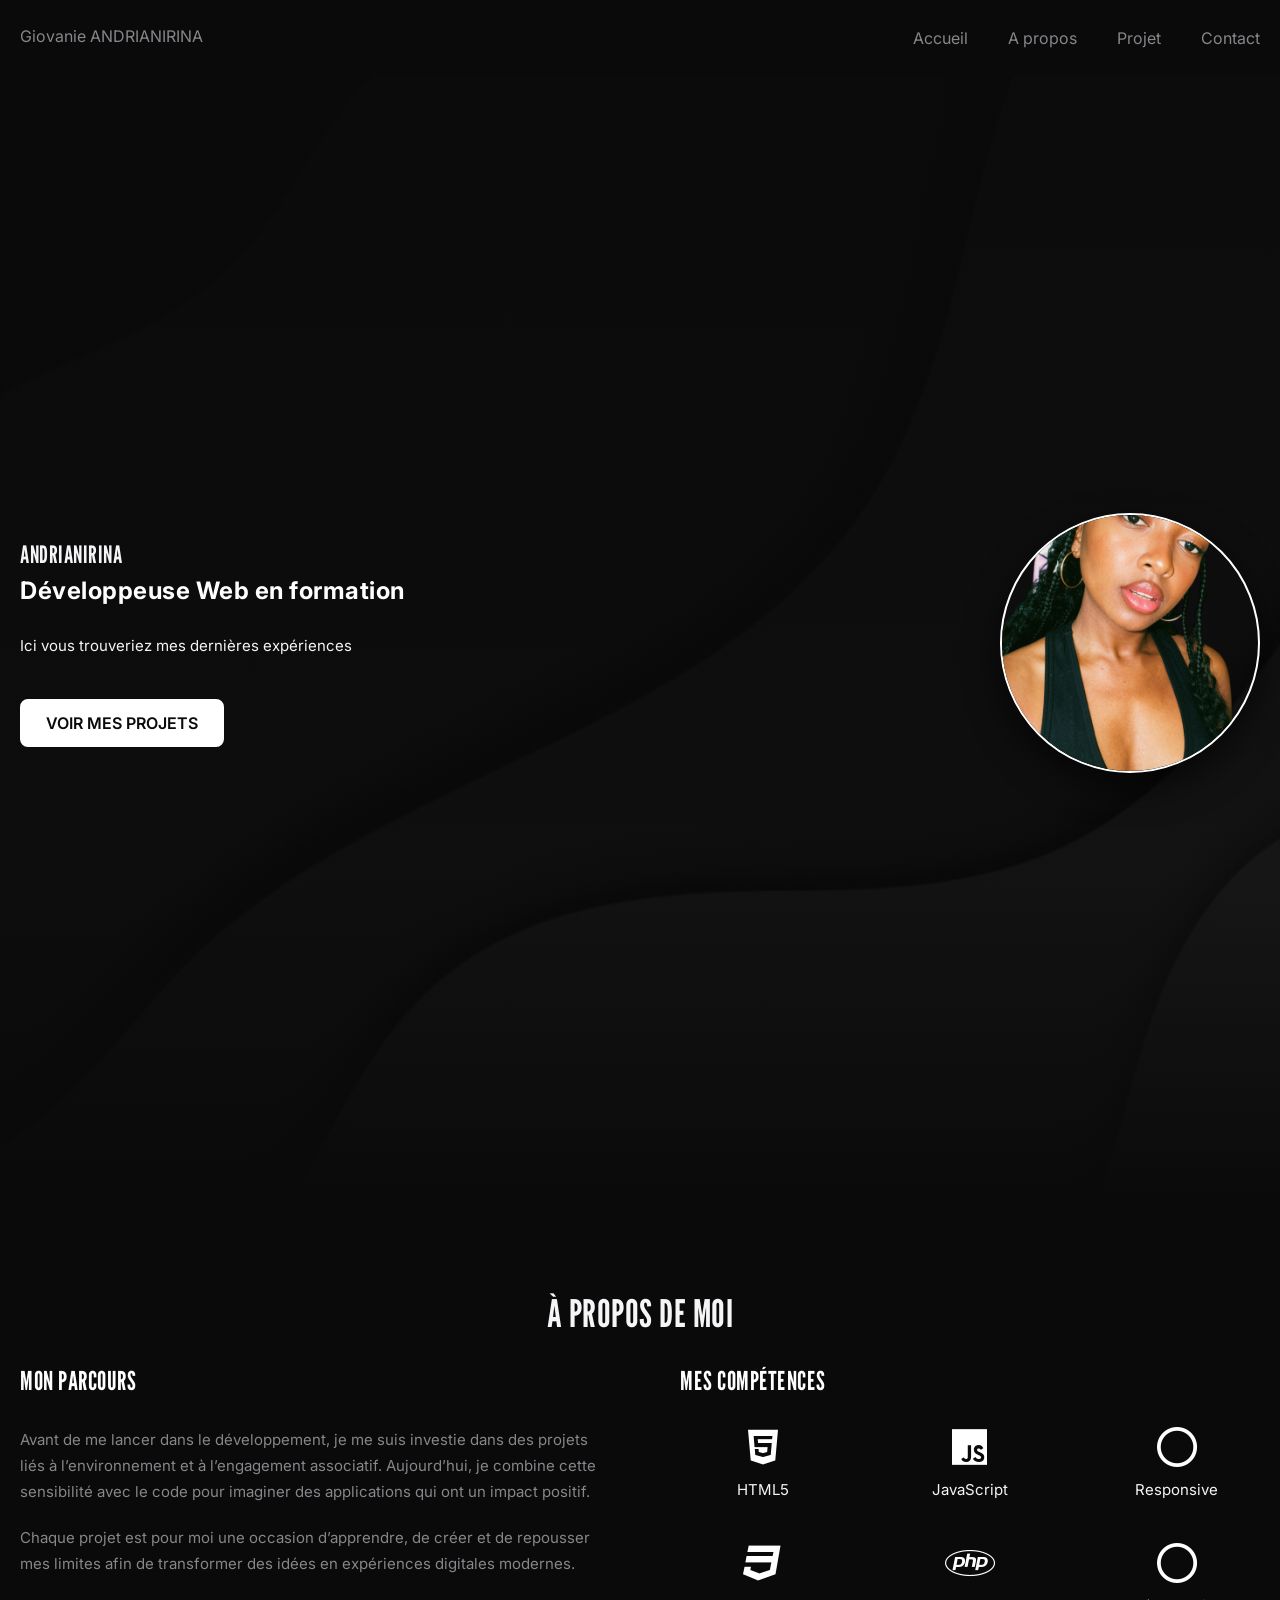
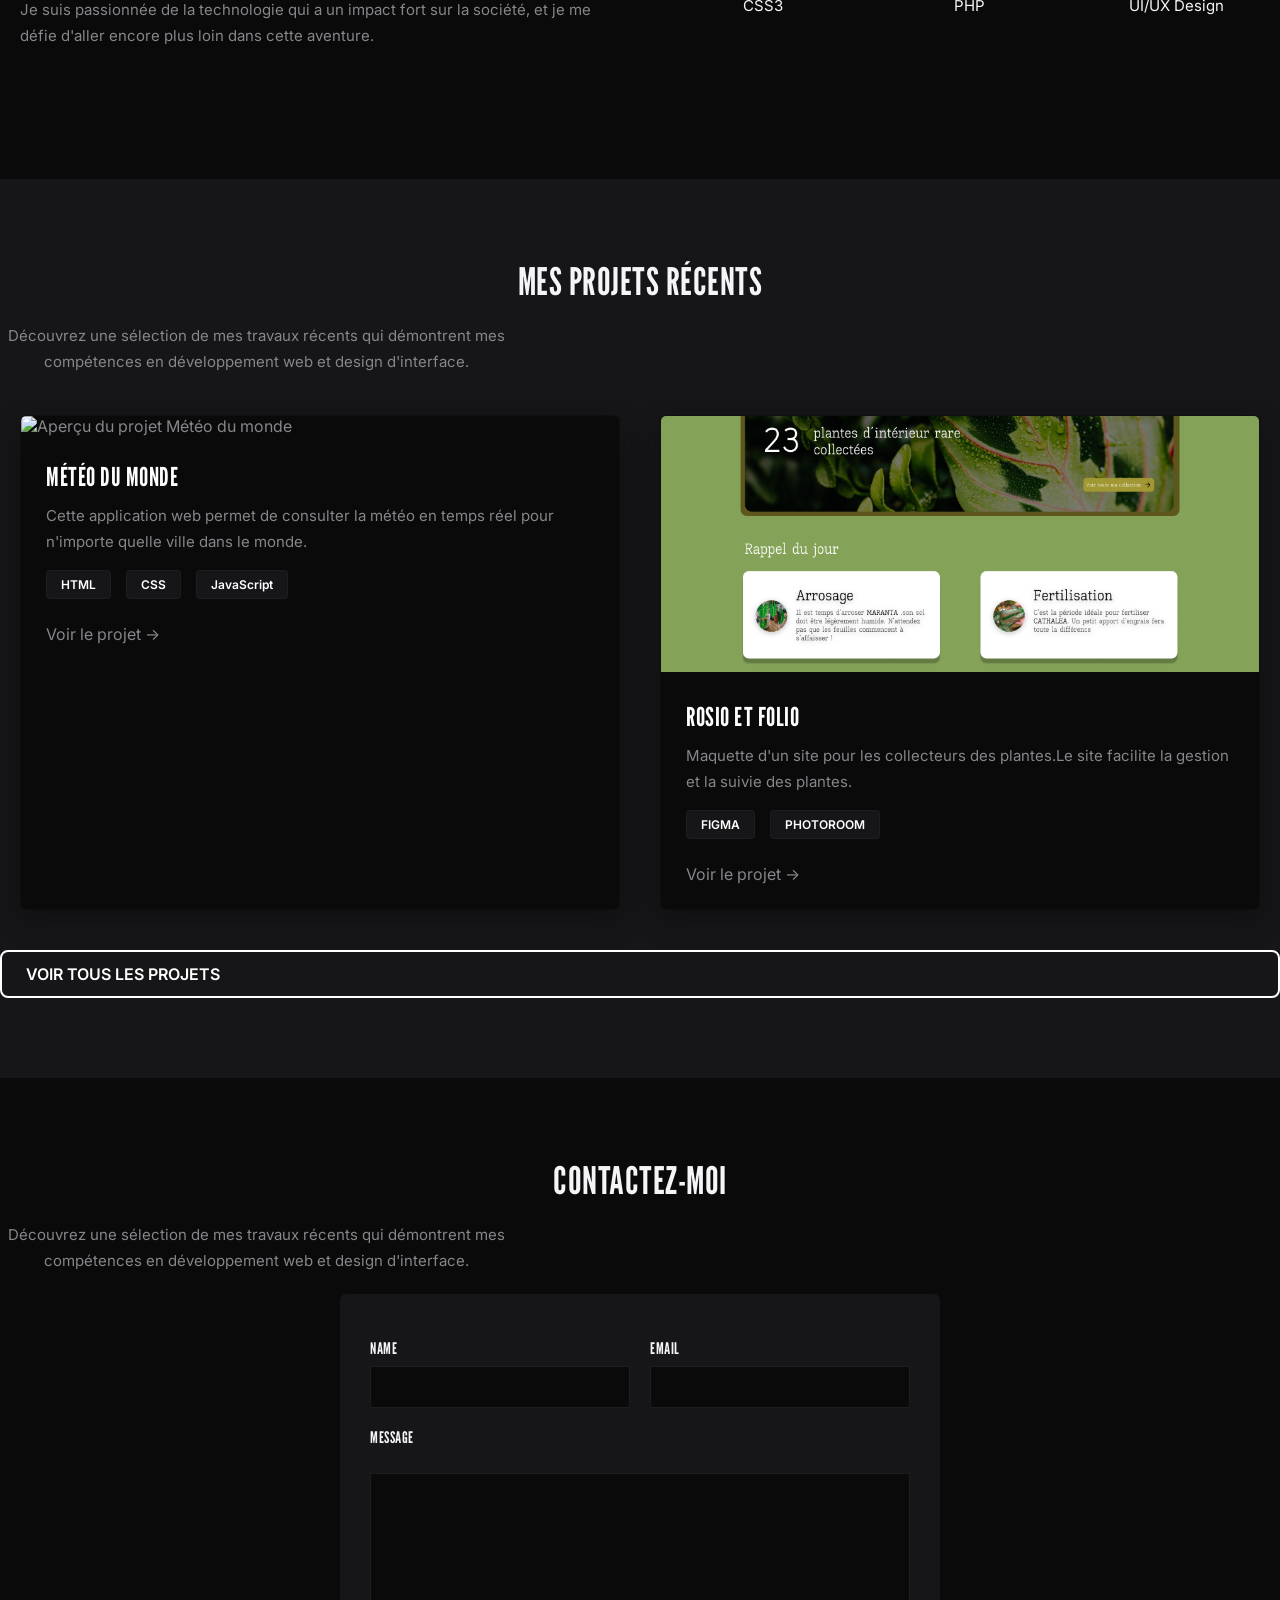
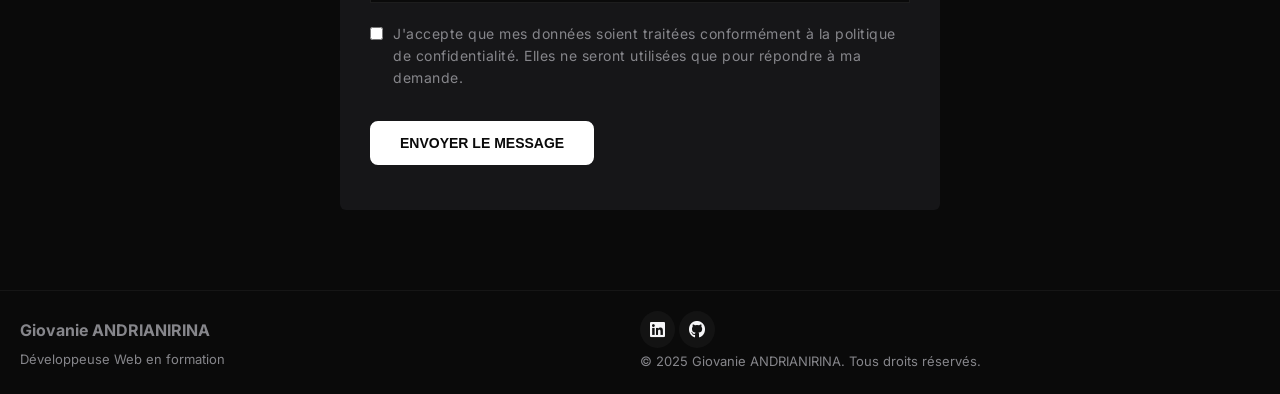
==== commit 23b8bec3: "fix:ok" ====
--- a/index.html
+++ b/index.html
@@ -44,52 +44,55 @@
 
         <!-- SECTION 2 : A PROPOS & COMPETENCES -->
         <section id="section2">
-            <h2>À propos de moi</h2>
-            <div class="divsec2">
-                <div class="divsec200">
-                    <h3>Mon parcours</h3>
-                    <p>Avant de me lancer dans le développement, je me suis investie dans des projets liés à l’environnement et à l’engagement associatif. Aujourd’hui, je combine cette sensibilité avec le code pour imaginer des applications qui ont un impact positif.</p>
-                    <p>Chaque projet est pour moi une occasion d’apprendre, de créer et de repousser mes limites afin de transformer des idées en expériences digitales modernes.</p>
-                    <p>Je suis passionnée de la technologie qui a un impact fort sur la société, et je me défie d'aller encore plus loin dans cette aventure.</p>   
-                </div>
+            <div class="sect2">
+                <h2>À propos de moi</h2>
+                <div class="divsec2">
+                    <div class="divsec200">
+                        <h3>Mon parcours</h3>
+                        <p>Avant de me lancer dans le développement, je me suis investie dans des projets liés à l’environnement et à l’engagement associatif. Aujourd’hui, je combine cette sensibilité avec le code pour imaginer des applications qui ont un impact positif.</p>
+                        <p>Chaque projet est pour moi une occasion d’apprendre, de créer et de repousser mes limites afin de transformer des idées en expériences digitales modernes.</p>
+                        <p>Je suis passionnée de la technologie qui a un impact fort sur la société, et je me défie d'aller encore plus loin dans cette aventure.</p>   
+                    </div>
+                    
+                    <div class="divsec22">
+                        <h3>Mes compétences</h3>
+                        <div class="divsec220">
+                            <div class="divsec20">
+                                <div>
+                                    <i class="fa-brands fa-html5"></i>
+                                    <p>HTML5</p>
+                                </div>
+                                <div>
+                                    <i class="fa-brands fa-css3"></i>
+                                    <p>CSS3</p>
+                                </div>
+                            </div>
+                            <div class="divsec21">
+                                <div>
+                                    <i class="fa-brands fa-js"></i>
+                                    <p>JavaScript</p>
+                                </div>
+                                <div>
+                                    <i class="fa-brands fa-php"></i>
+                                    <p>PHP</p>
+                                </div>
+                            </div>
+        
+                            <div class="divsec221">
                 
-                <div class="divsec22">
-                    <h3>Mes compétences</h3>
-                    <div class="divsec220">
-                        <div class="divsec20">
-                            <div>
-                                <i class="fa-brands fa-html5"></i>
-                                <p>HTML5</p>
-                            </div>
-                            <div>
-                                <i class="fa-brands fa-css3"></i>
-                                <p>CSS3</p>
-                            </div>
-                        </div>
-                        <div class="divsec21">
-                            <div>
-                                <i class="fa-brands fa-js"></i>
-                                <p>JavaScript</p>
-                            </div>
-                            <div>
-                                <i class="fa-brands fa-php"></i>
-                                <p>PHP</p>
-                            </div>
-                        </div>
-    
-                        <div class="divsec221">
-            
-                            <div>
-                                <i class="fa-regular fa-circle"></i>
-                                <p>Responsive</p>
-                            </div>
-                            <div>
-                                <i class="fa-regular fa-circle"></i>
-                                <p>UI/UX Design</p>
+                                <div>
+                                    <i class="fa-regular fa-circle"></i>
+                                    <p>Responsive</p>
+                                </div>
+                                <div>
+                                    <i class="fa-regular fa-circle"></i>
+                                    <p>UI/UX Design</p>
+                                </div>
                             </div>
                         </div>
                     </div>
                 </div>
+
             </div>
         </section>
 
@@ -138,36 +141,38 @@
 
         <!-- SECTION 4 : CONTACT -->
         <section id="section4">
-            <h2>Contactez-moi</h2>
-            <p class="psec">Découvrez une sélection de mes travaux récents qui démontrent mes compétences en développement web et design d'interface.</p>
-            
-            <div class="div500">
-                <form action="#">
-                    <div class="div501">
-                        <div>
-                            <label for="nomClient">Name</label> <br>
-                            <input type="text" id="nomClient">
+            <div class="sect4">
+                <h2>Contactez-moi</h2>
+                <p class="psec">Découvrez une sélection de mes travaux récents qui démontrent mes compétences en développement web et design d'interface.</p>
+                
+                <div class="div500">
+                    <form action="#">
+                        <div class="div501">
+                            <div>
+                                <label for="nomClient">Name</label> <br>
+                                <input type="text" id="nomClient" required>
+                            </div>
+                            <div class="formAA">
+                                <label for="emailClient">Email</label> <br>
+                                <input type="email" id="emailClient">
+                            </div>
                         </div>
-                        <div class="formAA">
-                            <label for="emailClient">Email</label> <br>
-                            <input type="email" id="emailClient">
+                        
+                        <label for="demande">Message</label> <br>
+                        <textarea id="demande" name="message" required></textarea>
+                        
+                        <div class="check">
+                            <input type="checkbox" id="rgpd" required>
+                            <label for="rgpd">J'accepte que mes données soient traitées conformément à la politique de confidentialité. Elles ne seront utilisées que pour répondre à ma demande.</label>
                         </div>
-                    </div>
-                    
-                    <label for="demande">Message</label> <br>
-                    <textarea id="demande" name="message"></textarea>
-                    
-                    <div class="check">
-                        <input type="checkbox" id="rgpd">
-                        <label for="rgpd">J'accepte que mes données soient traitées conformément à la politique de confidentialité. Elles ne seront utilisées que pour répondre à ma demande.</label>
-                    </div>
-                    
-                    <button type="submit" class="submit">Envoyer le message</button>
-                </form>
+                        
+                        <button type="submit" class="submit">Envoyer le message</button>
+                    </form>
+                </div>
             </div>
         </section>
     </main>
-
+<!-- FOOTER -->
     <footer>
         <div class="footerdiv">
             <div>
--- a/CSS/style.css
+++ b/CSS/style.css
@@ -12,7 +12,7 @@
     --color3: #FFFFFF;   
     --color4: #F5F5F7;   
     --color5: #86868B;  
-    --color6: #DB8084;
+
 }
 
 #burgerMenu {
@@ -24,7 +24,7 @@
     color: var(--color5); 
     position: relative;
     padding-bottom: 4px;
-    transition: color 0.3s cubic-bezier(0.25, 0.8, 0.25, 1);
+    /* transition: color 0.3s ease-in-out; */
 }
 
 /* Effet de ligne qui se dessine au survol */
@@ -38,7 +38,7 @@
     left: 0;
     background-color: var(--color3);
     transform-origin: bottom right;
-    transition: transform 0.3s cubic-bezier(0.25, 0.8, 0.25, 1);
+    transition: transform 0.5s ease-in-out;
 }
 
 a:hover {
@@ -84,7 +84,7 @@
     font-weight: 600;
     text-transform: uppercase;
     cursor: pointer;
-    transition: all 0.3s cubic-bezier(0.25, 0.8, 0.25, 1);
+    transition: all 0.3s ease-in-out;
     border-radius: 8px;
 }
 
@@ -142,7 +142,7 @@
     margin-top: 20px;
     font-weight: 600;
     text-transform: uppercase;
-    transition: all 0.3s cubic-bezier(0.25, 0.8, 0.25, 1);
+    transition: all 0.3s ease-in-out;
     border-radius: 8px;
 }
 
@@ -174,7 +174,7 @@
     place-self: flex-start;
     border: 2px solid var(--color3);
     cursor: pointer;
-    transition: all 0.3s cubic-bezier(0.25, 0.8, 0.25, 1);
+    transition: all 0.3s ease-in-out;
     border-radius: 8px;
 }
 
@@ -198,7 +198,6 @@
     height: 75px;
     display: flex;
     justify-content: space-between;
-    overflow-x: hidden;
     align-items: center;
     padding: 20px;
 }
@@ -229,9 +228,7 @@
 }
 
 header nav ul li {
-    opacity: 0;
-    transform: translateY(20px);
-    animation: fadeInUp 0.6s cubic-bezier(0.25, 1, 0.5, 1) forwards;
+    animation: fadeInUp 0.6s cubic-bezier(0.25, 0.8, 0.25, 1) forwards;
 }
 
 /* EFFET SURVOL */
@@ -248,7 +245,7 @@
     background-size: cover;
     background-position: center;
     width: 100%;
-    height: 700px;
+    height: 1136px;
     align-content: center;
      /* overflow-x: hidden;   */
 }
@@ -267,7 +264,7 @@
 #section1 .secdiv1 div {
     opacity: 0;
     transform: translateY(30px);
-    animation: fadeInUp 0.8s cubic-bezier(0.25, 1, 0.5, 1) forwards;
+    animation: fadeInUp 0.8s ease-in-out forwards;
     animation-delay: 0.5s;
 }
 
@@ -299,7 +296,7 @@
     
     opacity: 0;
     transform: scale(0.9);
-    animation: fadeInScale 0.8s cubic-bezier(0.25, 1, 0.5, 1) forwards;
+    animation: fadeInScale 0.8s ease-in-out forwards;
     animation-delay: 0.7s;
 }
 
@@ -357,11 +354,11 @@
     padding: 25px 15px;
     border-radius: 4px;
     border: 1px solid rgba(255, 255, 255, 0.02);
-    transition: all 0.4s cubic-bezier(0.25, 0.8, 0.25, 1);
+    transition: all 0.4s ease-in-out;
 
     opacity: 0;
     transform: translateY(30px);
-    animation: fadeInUp 0.7s cubic-bezier(0.25, 1, 0.5, 1) forwards;
+    animation: fadeInUp 0.7s ease-in-out forwards;
 }
 
 
@@ -409,7 +406,7 @@
     border-radius: 6px;
     border: 1px solid rgba(255, 255, 255, 0.02);
     overflow: hidden;
-    transition: all 0.4s cubic-bezier(0.25, 0.8, 0.25, 1);
+    transition: all 0.4s ease-in-out;
 }
 
 #section3 .secdiv30 .div30:hover {
@@ -490,14 +487,10 @@
     border: 1px solid rgba(255, 255, 255, 0.08);
     color: var(--color4);
     font-family: "Inter", sans-serif;
-    transition: border-color 0.3s ease;
-}
-
-#section4 .div500 form input:focus,
-#section4 .div500 form textarea:focus {
-    outline: none;
-    border-color: var(--color3);
-}
+
+}
+
+
 
 #section4 .div500 form textarea {
     height: 130px;
@@ -576,7 +569,7 @@
     color: var(--color4);
     padding: 10px;
     border-radius: 50%;
-    transition: all 0.3s cubic-bezier(0.25, 0.8, 0.25, 1);
+    transition: all 0.3s ease-in-out;
 }
 
 footer .footerdiv .idiv a > i:hover {
@@ -589,11 +582,11 @@
 @keyframes fadeInUp {
     from {
         opacity: 0;
-        transform: translateY(25px);
+         transform: translateY(25px); 
     }
     to {
         opacity: 1;
-        transform: translateY(0);
+         transform: translateY(0); 
     }
 }
 
@@ -682,16 +675,12 @@
 }
 
 .sec3page2div{
-        max-width: 1536px;
-        margin: auto;
-    }
-
-#sec4page2 {
     max-width: 1536px;
     margin: auto;
     padding: 80px 20px;
     background-color: var(--color1);
 }
+
 
 #sec4page2 h3 {
     padding-top: 20px;
@@ -719,7 +708,7 @@
     box-shadow: 0px 10px 30px rgba(0,0,0,0.3);
     border-radius: 6px;
     overflow: hidden; 
-    transition: all 0.4s cubic-bezier(0.25, 0.8, 0.25, 1);
+    transition: all 0.4s ease-in-out;
 }
 
 .artpage2 article:hover {
@@ -749,7 +738,7 @@
     box-shadow: 0px 10px 30px rgba(0,0,0,0.3);
     border-radius: 6px;
     overflow: hidden;
-    transition: all 0.4s cubic-bezier(0.25, 0.8, 0.25, 1);
+    transition: all 0.4s ease-in-out;
 }
 
 .art1page2 article:hover {
@@ -768,10 +757,6 @@
 }
 
 /* PAGE PARCOURS */
-#sec3page2 {
-    background-color: var(--color2);
-    padding: 80px 20px;
-}
 
 #sec3page2 .artpage2 article {
     padding: 25px;
@@ -796,6 +781,20 @@
     padding-top: 40px;
     text-align: center;
 }
+#sec4page2{
+        background-color: var(--color1);
+}
+#sec4page2 .divsec4{
+        max-width: 1536px;
+        margin: auto;
+        padding: 80px 20px;
+     
+
+    }
+    .art1page2{
+        display: grid;
+        grid-template-columns: 1fr 1fr 1fr;
+    }
 
 /* RESPONSIVE TABLETTE */
 @media screen and (max-width: 1024px) {
@@ -808,10 +807,14 @@
         width: 70%;
     }
 
-    #sec3page2 .artpage2, 
-    .art1page2 {
-        grid-template-columns: 1fr;
-    }
+    #sec3page2 .artpage2{
+        grid-template-columns: 1fr 1fr;
+    }
+       .art1page2{
+        display: grid;
+        grid-template-columns: 1fr 1fr 1fr;
+    
+}
 }
 
 /* RESPONSIVE MOBILE */
@@ -861,16 +864,28 @@
         
 
     }
-    #sec3page2{
-        padding-top: 40px;
-    }
 #sec4page2{
     padding-top: 40px;
+    
+}
+#sec4page2 .divsec4{
+     padding: 0;
+    
+
+}
+#sec4page2 .art1page2{
+    padding: 0;
+
+}
+#sec4page2 .art1page2 article{
+    border-radius: 0;
 }
     #sec1page2 img {
         width: 70%;
     }
-
+#sec2page2{
+    padding: 0;
+}
     #sec2page2 > div {
         flex-direction: column;
         align-items: center;
@@ -879,6 +894,7 @@
 
     #sec2page2 div p {
         width: 100%;
+        padding: 20px;
     }
 
     #sec2page2 article {
@@ -888,12 +904,31 @@
     #sec2page2 img {
         width: 100%;
         max-width: 100%;
+        padding: 0;
+         border-radius: 0;
+    }
+    #sec3page2{
+        padding: 0;
+    }
+    .artpage2{
+        padding: 0;
+    }
+    .sec3page2div{
+        padding: 0;
+        padding-top: 80px;
+    }
+    .sec3page2div h2{
+        padding-top: 40px;
+    }
+    .sec3page2div p{
+        padding: 20px;
     }
 
     #sec3page2 .artpage2,
     #sec4page2 .art1page2 {
         grid-template-columns: 1fr;
         gap: 40px;
+        padding: 0;
     }
 
     #section2 .divsec2 {
@@ -927,7 +962,9 @@
         padding: 20px;
         width: 100%;
     }
-
+    .pdiv{
+        place-self: center;
+    }
     .btn {
         margin-top: 50px;
     }
